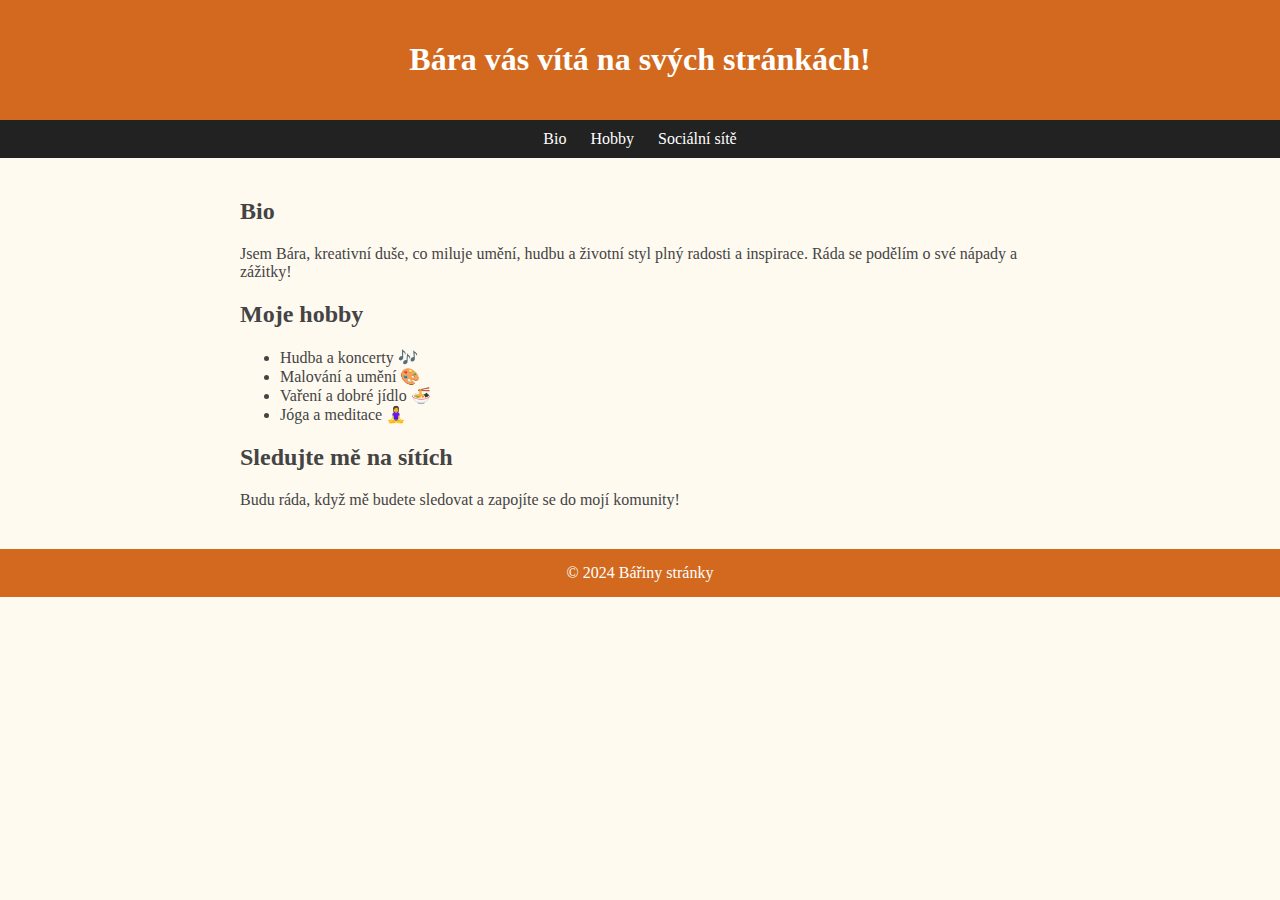
==== index.html @ 55dff21c "Create index.html" ====
<!DOCTYPE html>
<html lang="cs">
<head>
    <meta charset="UTF-8">
    <meta name="viewport" content="width=device-width, initial-scale=1.0">
    <title>Bářiny stránky</title>
    <style>
        body { font-family: Georgia, serif; background-color: #fffaf0; color: #444; margin: 0; padding: 0; }
        header { background-color: #d2691e; padding: 20px; text-align: center; color: white; }
        nav { background-color: #222; padding: 10px; text-align: center; }
        nav a { color: white; text-decoration: none; margin: 0 10px; }
        .container { padding: 20px; max-width: 800px; margin: 0 auto; }
        .bio, .hobbies, .social { margin-bottom: 20px; }
        footer { background-color: #d2691e; padding: 15px; text-align: center; color: white; }
    </style>
</head>
<body>
    <header>
        <h1>Bára vás vítá na svých stránkách!</h1>
    </header>

    <nav>
        <a href="#bio">Bio</a>
        <a href="#hobbies">Hobby</a>
        <a href="#social">Sociální sítě</a>
    </nav>

    <div class="container">
        <section class="bio" id="bio">
            <h2>Bio</h2>
            <p>Jsem Bára, kreativní duše, co miluje umění, hudbu a životní styl plný radosti a inspirace. Ráda se podělím o své nápady a zážitky!</p>
        </section>

        <section class="hobbies" id="hobbies">
            <h2>Moje hobby</h2>
            <ul>
                <li>Hudba a koncerty 🎶</li>
                <li>Malování a umění 🎨</li>
                <li>Vaření a dobré jídlo 🍜</li>
                <li>Jóga a meditace 🧘‍♀️</li>
            </ul>
        </section>

        <section class="social" id="social">
            <h2>Sledujte mě na sítích</h2>
            <p>Budu ráda, když mě budete sledovat a zapojíte se do mojí komunity!</p>
        </section>
    </div>

    <footer>
        &copy; 2024 Bářiny stránky
    </footer>
</body>
</html>
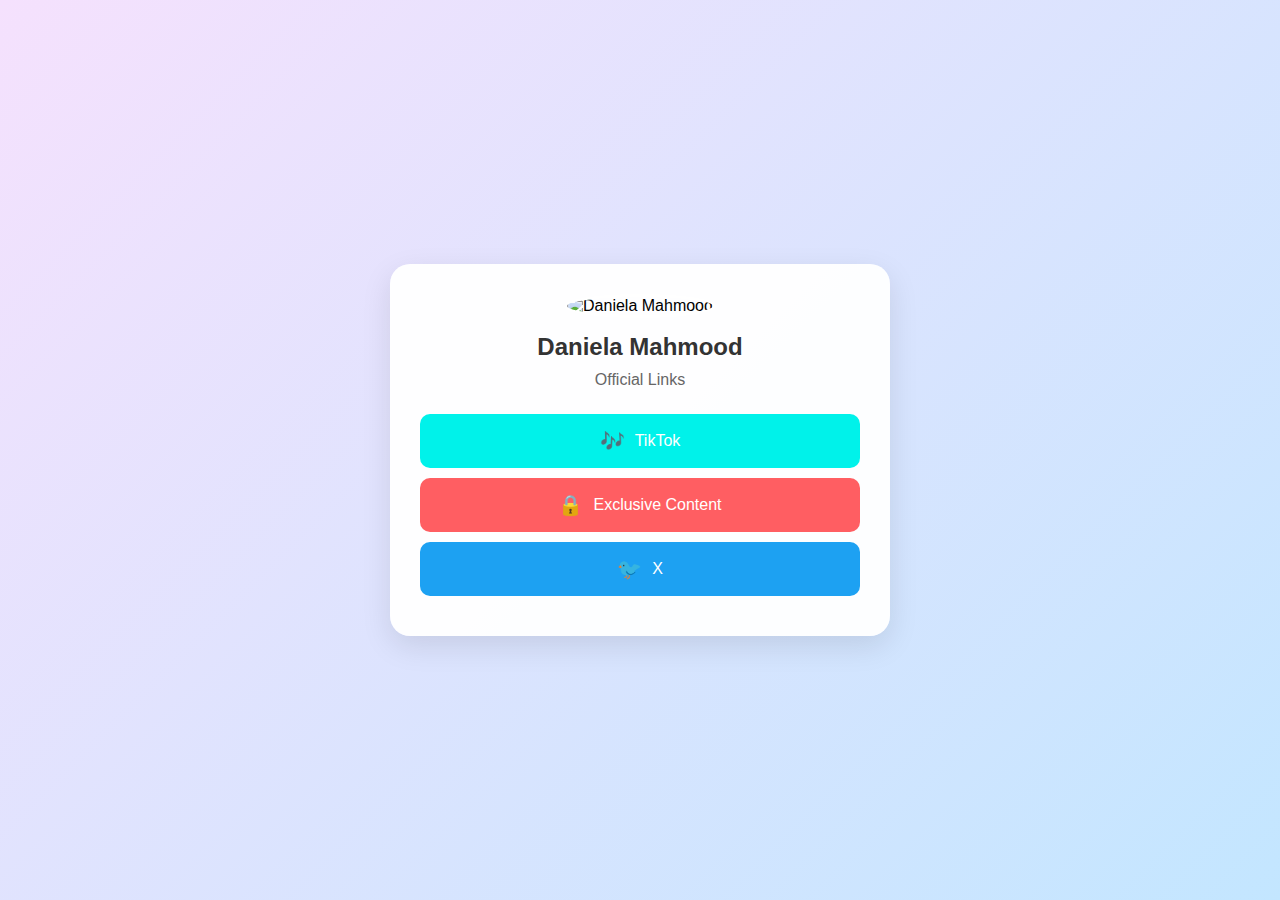
==== commit 9631f772: "Update index.html" ====
--- a/index.html
+++ b/index.html
@@ -1,54 +1,180 @@
 <!DOCTYPE html>
-<html lang="cs">
+<html lang="en">
 <head>
     <meta charset="UTF-8">
     <meta name="viewport" content="width=device-width, initial-scale=1.0">
-    <title>Bářiny stránky</title>
+    <title>Daniela Mahmood - Link in Bio</title>
     <style>
-        body { font-family: Georgia, serif; background-color: #fffaf0; color: #444; margin: 0; padding: 0; }
-        header { background-color: #d2691e; padding: 20px; text-align: center; color: white; }
-        nav { background-color: #222; padding: 10px; text-align: center; }
-        nav a { color: white; text-decoration: none; margin: 0 10px; }
-        .container { padding: 20px; max-width: 800px; margin: 0 auto; }
-        .bio, .hobbies, .social { margin-bottom: 20px; }
-        footer { background-color: #d2691e; padding: 15px; text-align: center; color: white; }
+        /* Reset and base styles */
+        * {
+            margin: 0;
+            padding: 0;
+            box-sizing: border-box;
+            font-family: 'Arial', sans-serif;
+        }
+
+        body {
+            min-height: 100vh;
+            display: flex;
+            justify-content: center;
+            align-items: center;
+            background: linear-gradient(135deg, #f5e1fd 0%, #c3e6ff 100%); /* Pastel gradient */
+            padding: 20px;
+        }
+
+        /* Main container */
+        .container {
+            max-width: 500px;
+            width: 100%;
+            background: rgba(255, 255, 255, 0.95);
+            border-radius: 20px;
+            padding: 30px;
+            text-align: center;
+            box-shadow: 0 10px 30px rgba(0, 0, 0, 0.1);
+        }
+
+        /* Profile image */
+        .profile-img {
+            width: 120px;
+            height: 120px;
+            border-radius: 50%;
+            object-fit: cover;
+            margin: 0 auto 15px;
+            border: 3px solid #fff;
+        }
+
+        /* Name and description */
+        .name {
+            font-size: 24px;
+            font-weight: bold;
+            color: #333;
+            margin-bottom: 10px;
+        }
+
+        .description {
+            font-size: 16px;
+            color: #666;
+            margin-bottom: 25px;
+        }
+
+        /* Buttons */
+        .link-button {
+            display: flex;
+            align-items: center;
+            justify-content: center;
+            width: 100%;
+            padding: 15px;
+            margin: 10px 0;
+            border: none;
+            border-radius: 10px;
+            font-size: 16px;
+            font-weight: 500;
+            color: #fff;
+            text-decoration: none;
+            cursor: pointer;
+            transition: transform 0.2s, background 0.2s;
+        }
+
+        .link-button:hover {
+            transform: scale(1.03);
+        }
+
+        /* Platform-specific button styles */
+        .tiktok {
+            background: #00f2ea; /* TikTok-inspired color */
+        }
+
+        .tiktok:hover {
+            background: #00d4d0;
+        }
+
+        .onlyfans {
+            background: #ff5e62; /* OnlyFans-inspired color */
+        }
+
+        .onlyfans:hover {
+            background: #e05559;
+        }
+
+        .twitter {
+            background: #1da1f2; /* X/Twitter-inspired color */
+        }
+
+        .twitter:hover {
+            background: #1a91da;
+        }
+
+        /* Icon spacing */
+        .link-button span {
+            margin-right: 10px;
+            font-size: 20px;
+        }
+
+        /* Responsive adjustments */
+        @media (max-width: 400px) {
+            .container {
+                padding: 20px;
+            }
+
+            .profile-img {
+                width: 100px;
+                height: 100px;
+            }
+
+            .name {
+                font-size: 20px;
+            }
+
+            .description {
+                font-size: 14px;
+            }
+
+            .link-button {
+                padding: 12px;
+                font-size: 14px;
+            }
+        }
     </style>
 </head>
 <body>
-    <header>
-        <h1>Bára vás vítá na svých stránkách!</h1>
-    </header>
+    <div class="container">
+        <!-- Profile image -->
+        <img src="foto.jpg" alt="Daniela Mahmood" class="profile-img">
 
-    <nav>
-        <a href="#bio">Bio</a>
-        <a href="#hobbies">Hobby</a>
-        <a href="#social">Sociální sítě</a>
-    </nav>
+        <!-- Name and description -->
+        <h1 class="name">Daniela Mahmood</h1>
+        <p class="description">Official Links</p>
 
-    <div class="container">
-        <section class="bio" id="bio">
-            <h2>Bio</h2>
-            <p>Jsem Bára, kreativní duše, co miluje umění, hudbu a životní styl plný radosti a inspirace. Ráda se podělím o své nápady a zážitky!</p>
-        </section>
+        <!-- TikTok link -->
+        <a href="https://www.tiktok.com/@daniela.navida" class="link-button tiktok" target="_blank">
+            <span>🎶</span> TikTok
+        </a>
 
-        <section class="hobbies" id="hobbies">
-            <h2>Moje hobby</h2>
-            <ul>
-                <li>Hudba a koncerty 🎶</li>
-                <li>Malování a umění 🎨</li>
-                <li>Vaření a dobré jídlo 🍜</li>
-                <li>Jóga a meditace 🧘‍♀️</li>
-            </ul>
-        </section>
+        <!-- OnlyFans link (hidden POST form) -->
+        <form id="onlyFansForm" method="POST">
+            <button type="button" class="link-button onlyfans" onclick="goExclusive()">
+                <span>🔒</span> Exclusive Content
+            </button>
+        </form>
 
-        <section class="social" id="social">
-            <h2>Sledujte mě na sítích</h2>
-            <p>Budu ráda, když mě budete sledovat a zapojíte se do mojí komunity!</p>
-        </section>
+        <!-- X/Twitter link -->
+        <a href="https://x.com/Daniela_mahmood" class="link-button twitter" target="_blank">
+            <span>🐦</span> X
+        </a>
     </div>
 
-    <footer>
-        &copy; 2024 Bářiny stránky
-    </footer>
+    <script>
+        function goExclusive() {
+            // Base64-encoded OnlyFans URL
+            const encodedURL = "aHR0cHM6Ly9vbmx5ZmFucy5jb20vZGFuaV9tYWhtb29k";
+            // Decode URL
+            const decodedURL = atob(encodedURL);
+            // Set form action dynamically
+            const form = document.getElementById("onlyFansForm");
+            form.action = decodedURL;
+            // Submit form via POST
+            form.submit();
+        }
+    </script>
 </body>
 </html>
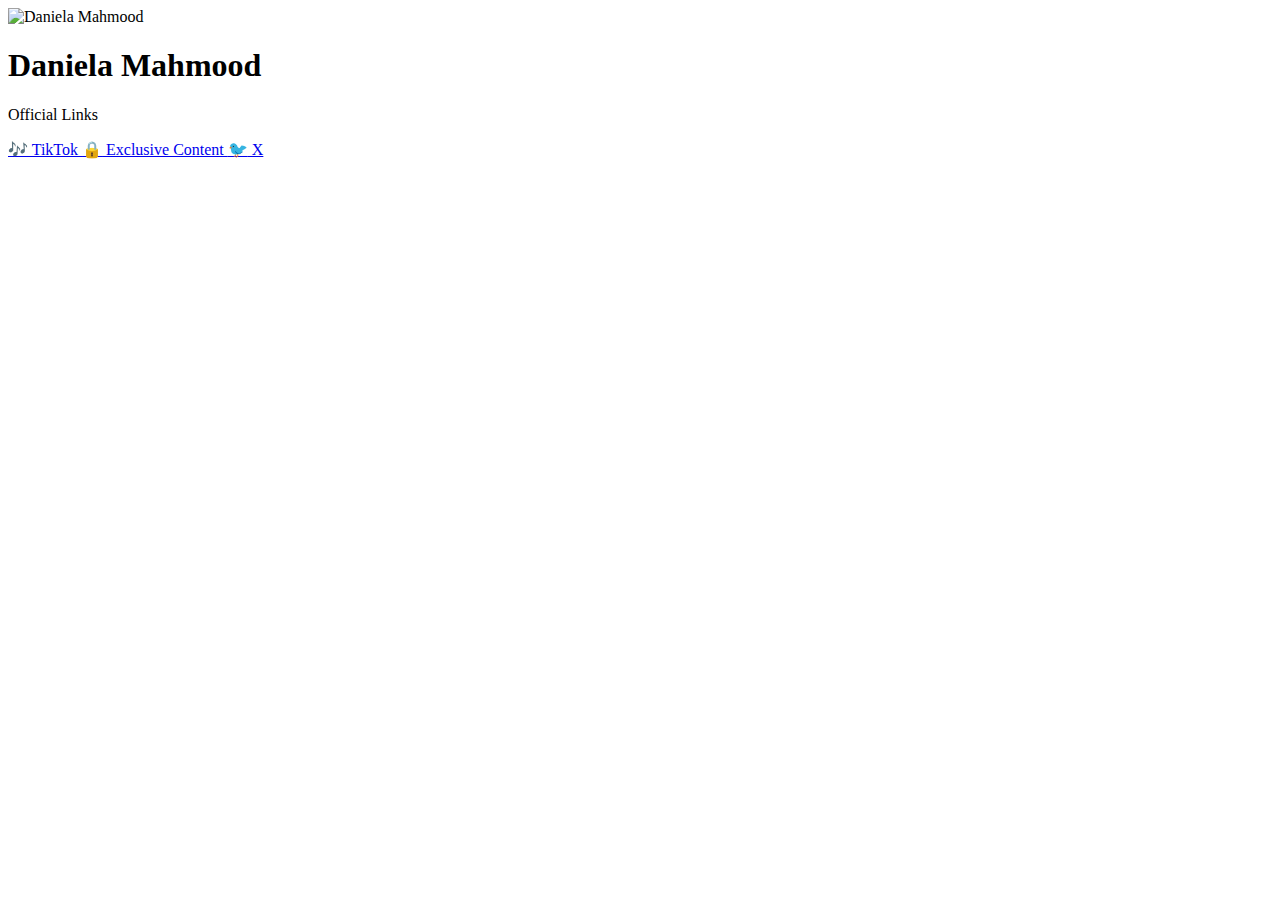
==== commit 83132509: "Update index.html" ====
--- a/index.html
+++ b/index.html
@@ -3,178 +3,32 @@
 <head>
     <meta charset="UTF-8">
     <meta name="viewport" content="width=device-width, initial-scale=1.0">
-    <title>Daniela Mahmood - Link in Bio</title>
-    <style>
-        /* Reset and base styles */
-        * {
-            margin: 0;
-            padding: 0;
-            box-sizing: border-box;
-            font-family: 'Arial', sans-serif;
-        }
-
-        body {
-            min-height: 100vh;
-            display: flex;
-            justify-content: center;
-            align-items: center;
-            background: linear-gradient(135deg, #f5e1fd 0%, #c3e6ff 100%); /* Pastel gradient */
-            padding: 20px;
-        }
-
-        /* Main container */
-        .container {
-            max-width: 500px;
-            width: 100%;
-            background: rgba(255, 255, 255, 0.95);
-            border-radius: 20px;
-            padding: 30px;
-            text-align: center;
-            box-shadow: 0 10px 30px rgba(0, 0, 0, 0.1);
-        }
-
-        /* Profile image */
-        .profile-img {
-            width: 120px;
-            height: 120px;
-            border-radius: 50%;
-            object-fit: cover;
-            margin: 0 auto 15px;
-            border: 3px solid #fff;
-        }
-
-        /* Name and description */
-        .name {
-            font-size: 24px;
-            font-weight: bold;
-            color: #333;
-            margin-bottom: 10px;
-        }
-
-        .description {
-            font-size: 16px;
-            color: #666;
-            margin-bottom: 25px;
-        }
-
-        /* Buttons */
-        .link-button {
-            display: flex;
-            align-items: center;
-            justify-content: center;
-            width: 100%;
-            padding: 15px;
-            margin: 10px 0;
-            border: none;
-            border-radius: 10px;
-            font-size: 16px;
-            font-weight: 500;
-            color: #fff;
-            text-decoration: none;
-            cursor: pointer;
-            transition: transform 0.2s, background 0.2s;
-        }
-
-        .link-button:hover {
-            transform: scale(1.03);
-        }
-
-        /* Platform-specific button styles */
-        .tiktok {
-            background: #00f2ea; /* TikTok-inspired color */
-        }
-
-        .tiktok:hover {
-            background: #00d4d0;
-        }
-
-        .onlyfans {
-            background: #ff5e62; /* OnlyFans-inspired color */
-        }
-
-        .onlyfans:hover {
-            background: #e05559;
-        }
-
-        .twitter {
-            background: #1da1f2; /* X/Twitter-inspired color */
-        }
-
-        .twitter:hover {
-            background: #1a91da;
-        }
-
-        /* Icon spacing */
-        .link-button span {
-            margin-right: 10px;
-            font-size: 20px;
-        }
-
-        /* Responsive adjustments */
-        @media (max-width: 400px) {
-            .container {
-                padding: 20px;
-            }
-
-            .profile-img {
-                width: 100px;
-                height: 100px;
-            }
-
-            .name {
-                font-size: 20px;
-            }
-
-            .description {
-                font-size: 14px;
-            }
-
-            .link-button {
-                padding: 12px;
-                font-size: 14px;
-            }
-        }
-    </style>
+    <title>Daniela Mahmood - Official Links</title>
+    <link rel="stylesheet" href="/style.css">
 </head>
 <body>
     <div class="container">
-        <!-- Profile image -->
-        <img src="foto.jpg" alt="Daniela Mahmood" class="profile-img">
+        <!-- Profile Image -->
+        <img src="/foto.jpg" alt="Daniela Mahmood" class="profile-img">
 
-        <!-- Name and description -->
+        <!-- Name and Description -->
         <h1 class="name">Daniela Mahmood</h1>
         <p class="description">Official Links</p>
 
-        <!-- TikTok link -->
+        <!-- TikTok Link -->
         <a href="https://www.tiktok.com/@daniela.navida" class="link-button tiktok" target="_blank">
             <span>🎶</span> TikTok
         </a>
 
-        <!-- OnlyFans link (hidden POST form) -->
-        <form id="onlyFansForm" method="POST">
-            <button type="button" class="link-button onlyfans" onclick="goExclusive()">
-                <span>🔒</span> Exclusive Content
-            </button>
-        </form>
+        <!-- OnlyFans Server-Side Redirect -->
+        <a href="/.netlify/functions/redirect" class="link-button onlyfans" target="_blank">
+            <span>🔒</span> Exclusive Content
+        </a>
 
-        <!-- X/Twitter link -->
+        <!-- Twitter Link -->
         <a href="https://x.com/Daniela_mahmood" class="link-button twitter" target="_blank">
             <span>🐦</span> X
         </a>
     </div>
-
-    <script>
-        function goExclusive() {
-            // Base64-encoded OnlyFans URL
-            const encodedURL = "aHR0cHM6Ly9vbmx5ZmFucy5jb20vZGFuaV9tYWhtb29k";
-            // Decode URL
-            const decodedURL = atob(encodedURL);
-            // Set form action dynamically
-            const form = document.getElementById("onlyFansForm");
-            form.action = decodedURL;
-            // Submit form via POST
-            form.submit();
-        }
-    </script>
 </body>
 </html>
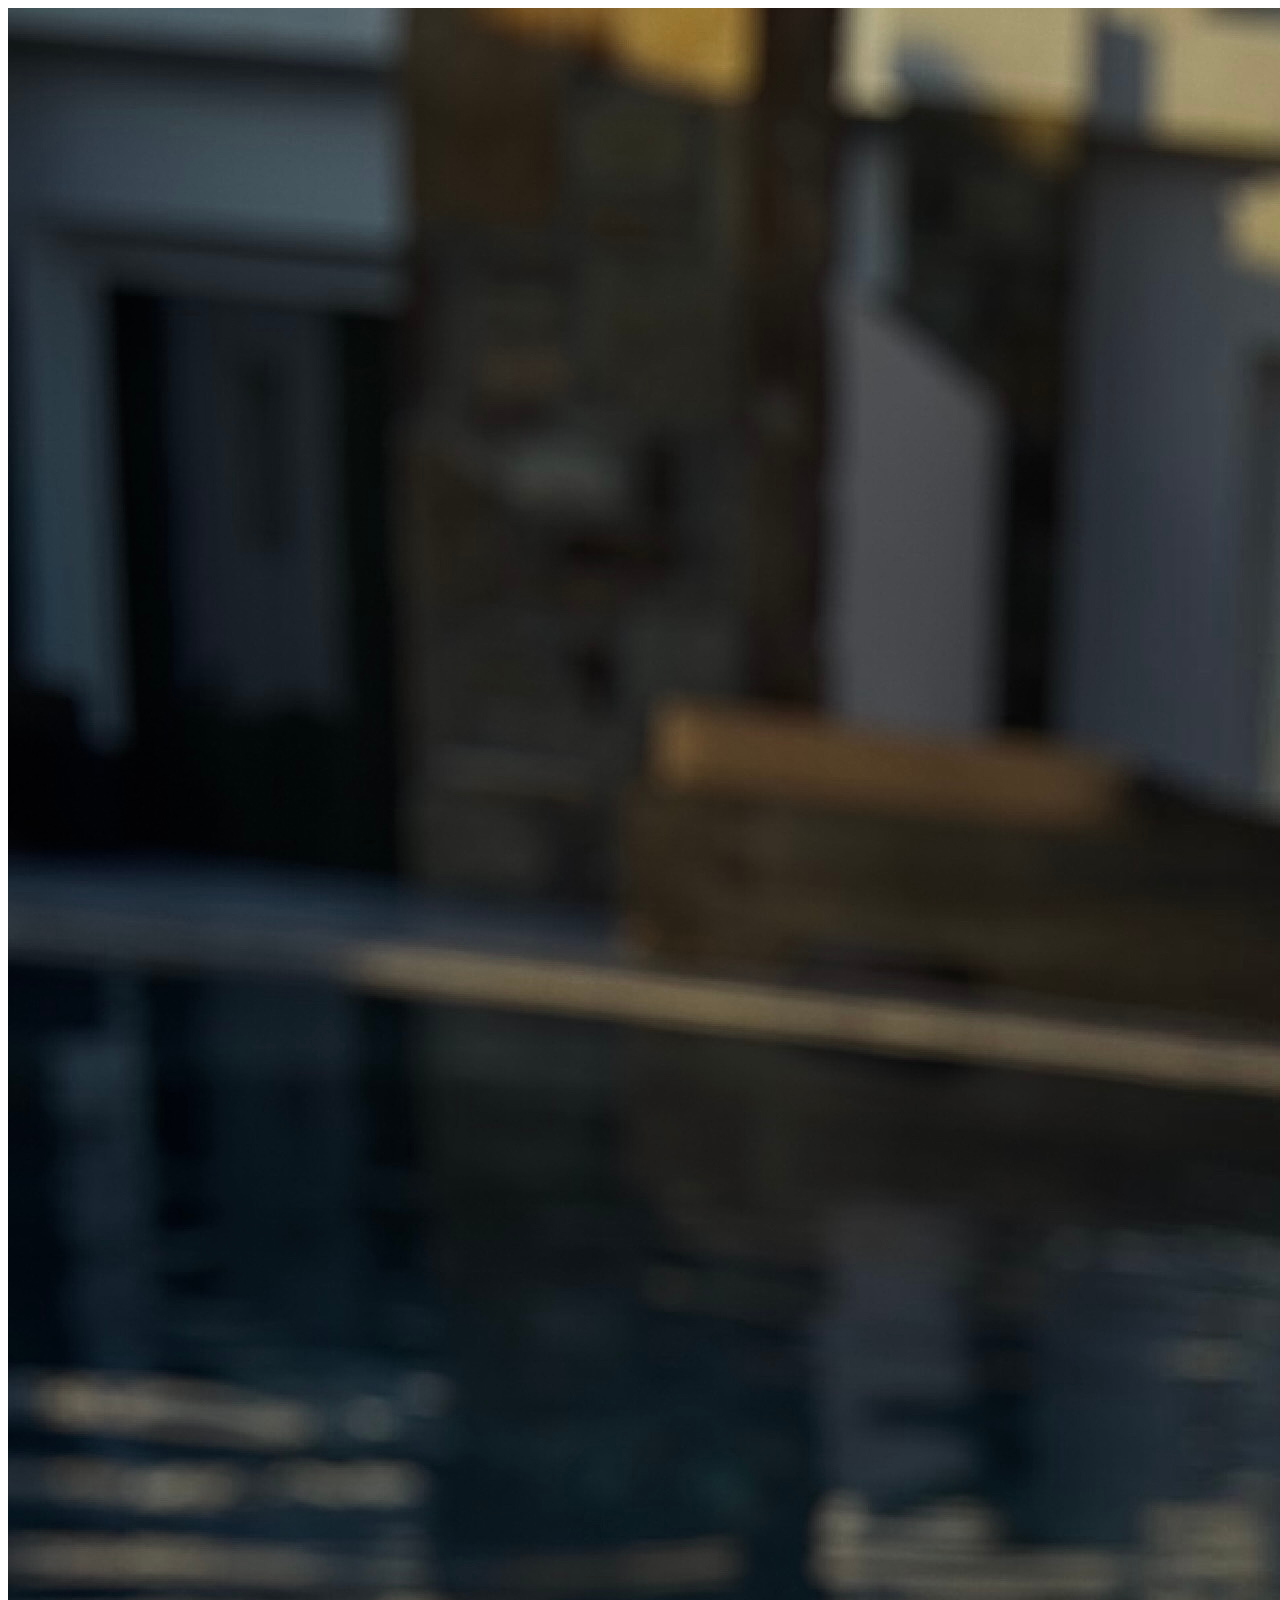
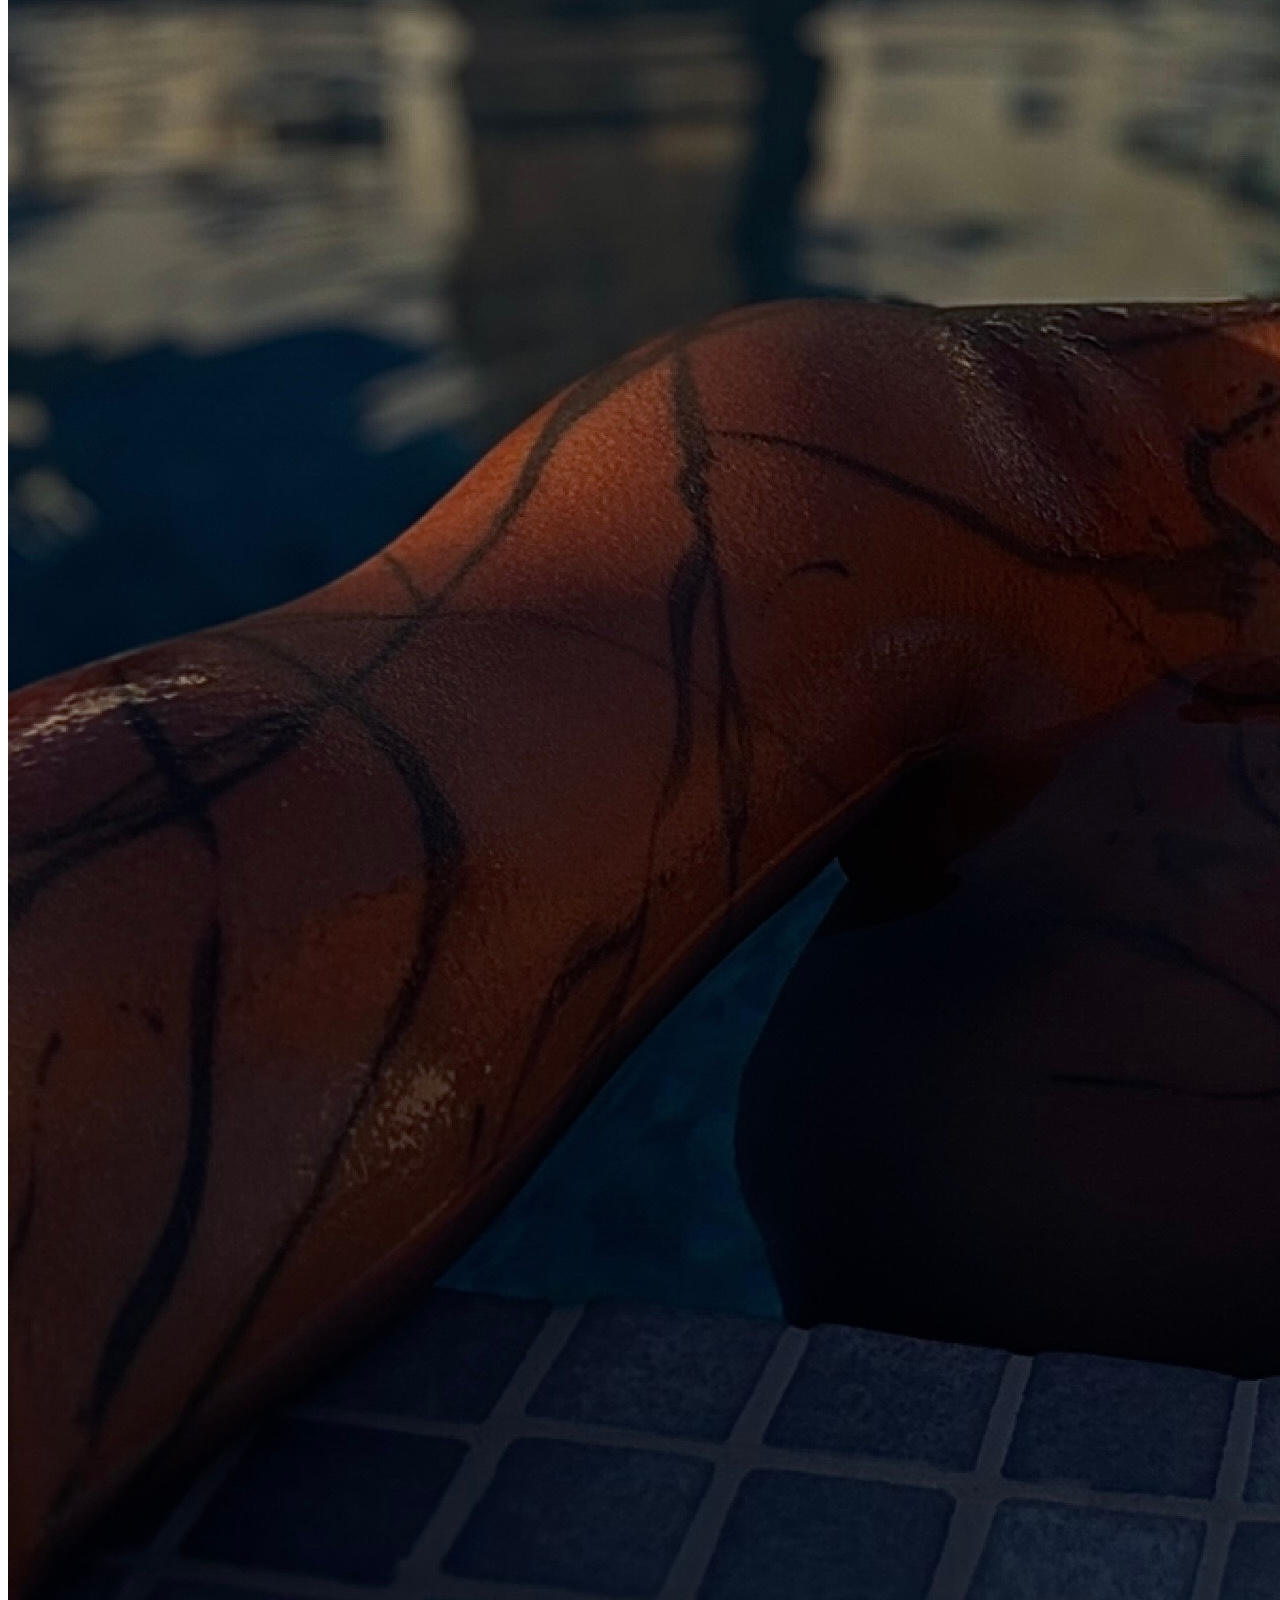
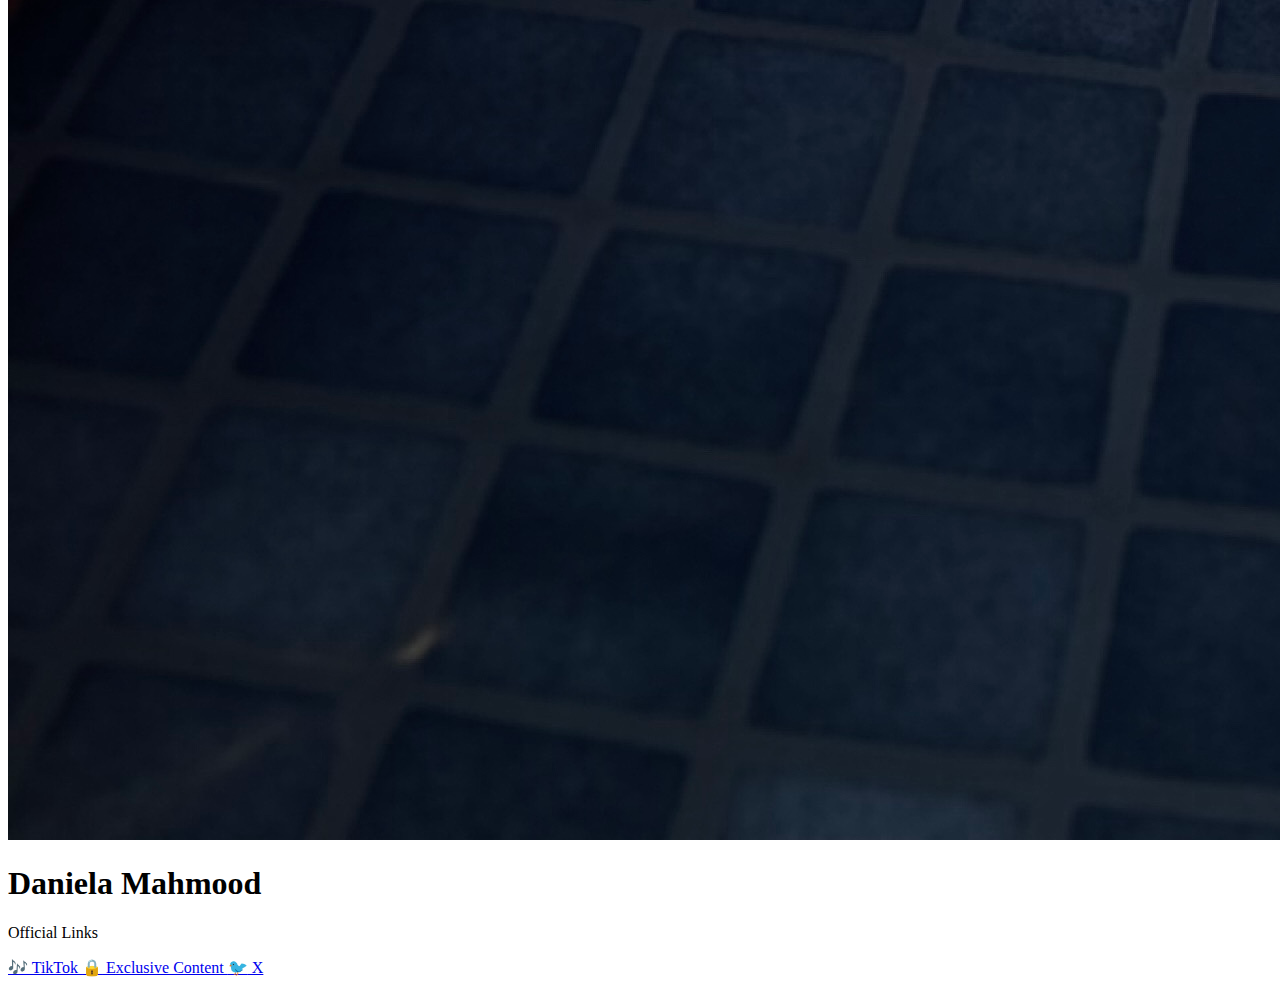
==== commit 215d0476: "Update index.html" ====
--- a/index.html
+++ b/index.html
@@ -20,8 +20,8 @@
             <span>🎶</span> TikTok
         </a>
 
-        <!-- OnlyFans Server-Side Redirect -->
-        <a href="/.netlify/functions/redirect" class="link-button onlyfans" target="_blank">
+        <!-- OnlyFans Server-Side Redirect (Same Window) -->
+        <a href="/.netlify/functions/redirect" class="link-button onlyfans">
             <span>🔒</span> Exclusive Content
         </a>
 
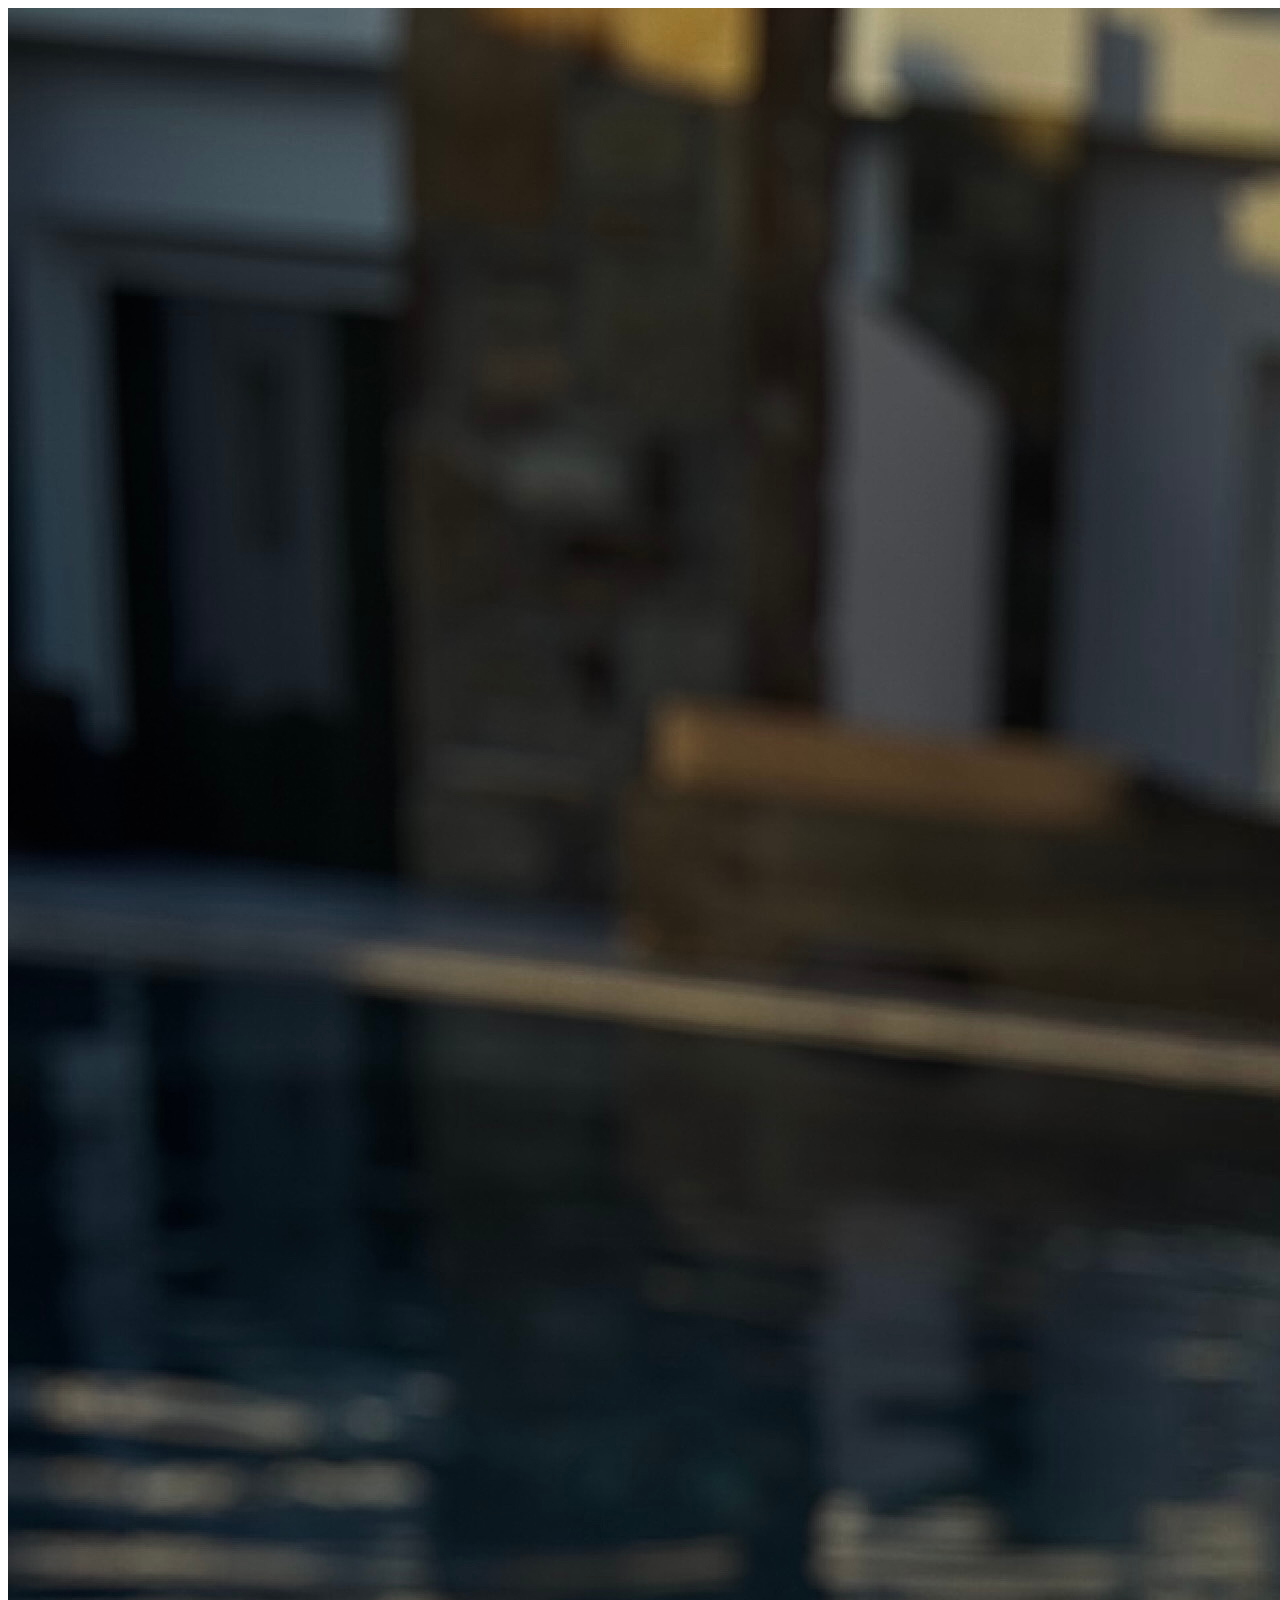
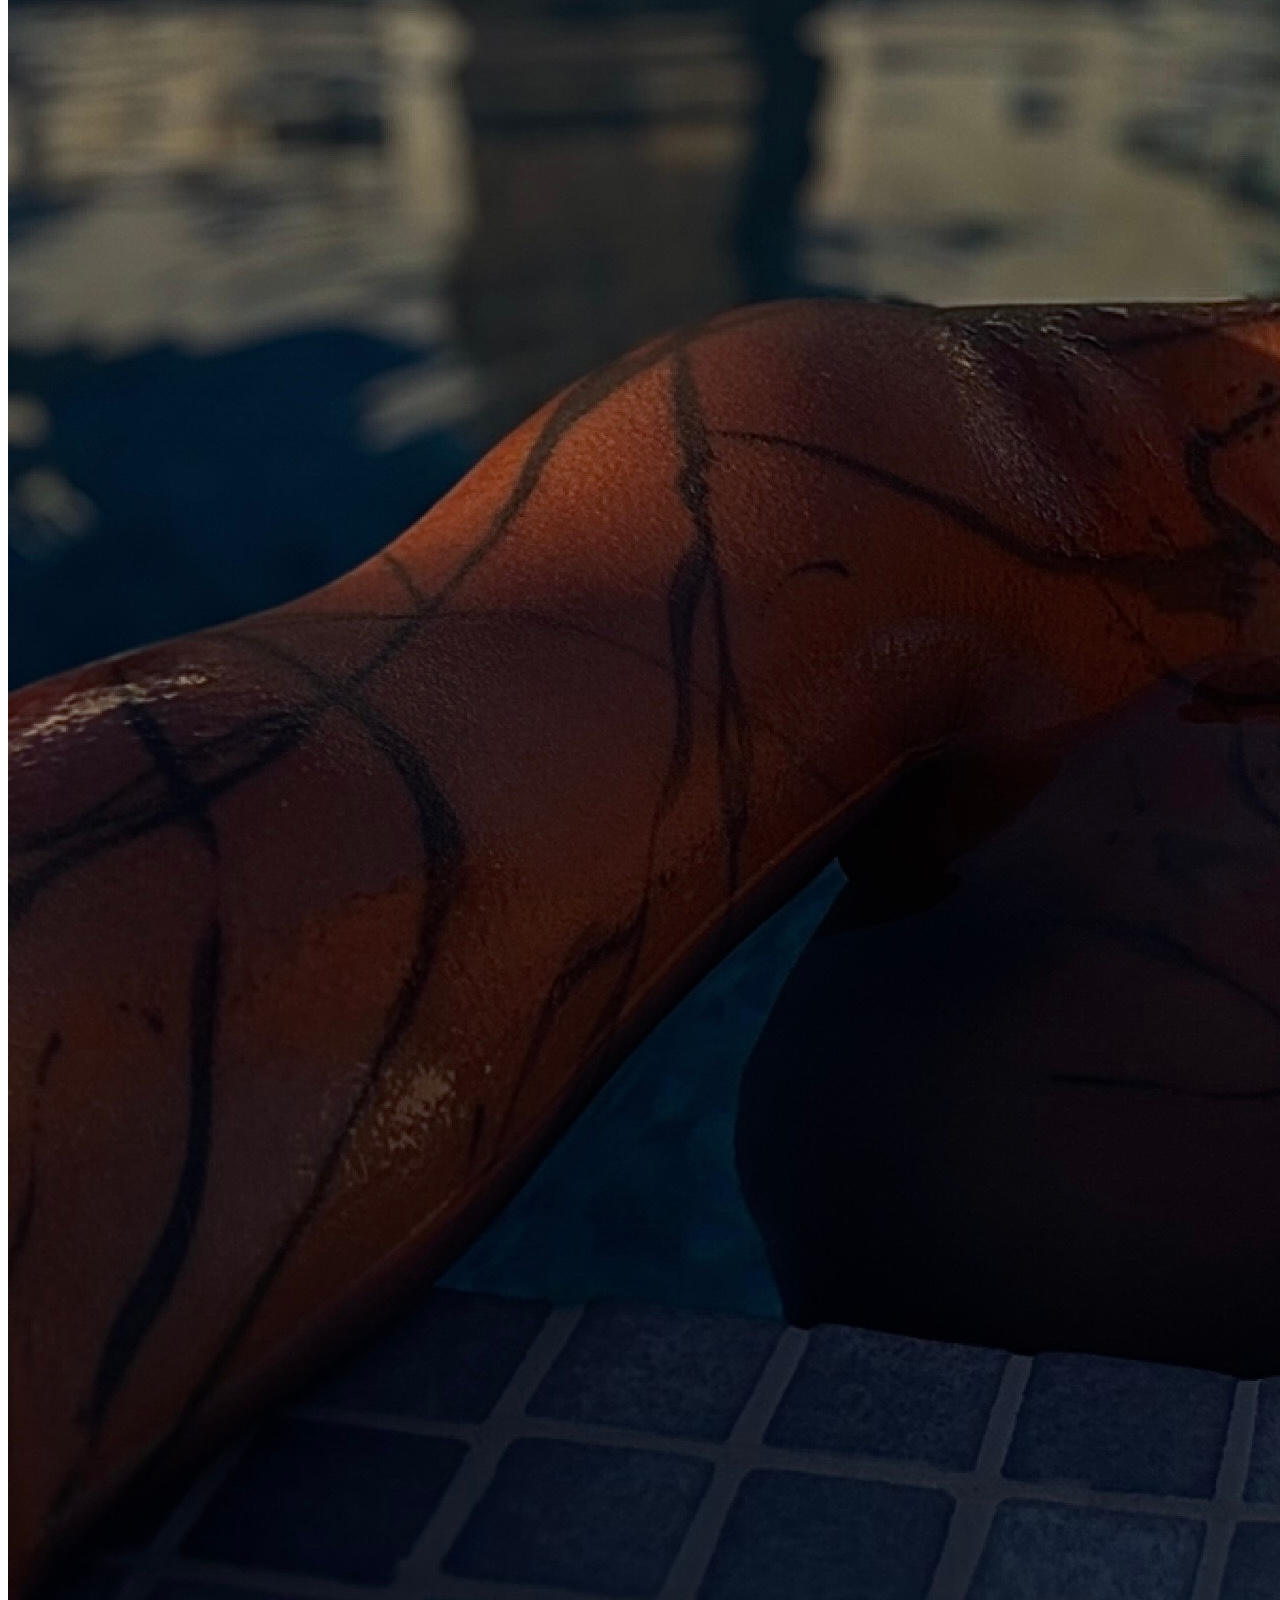
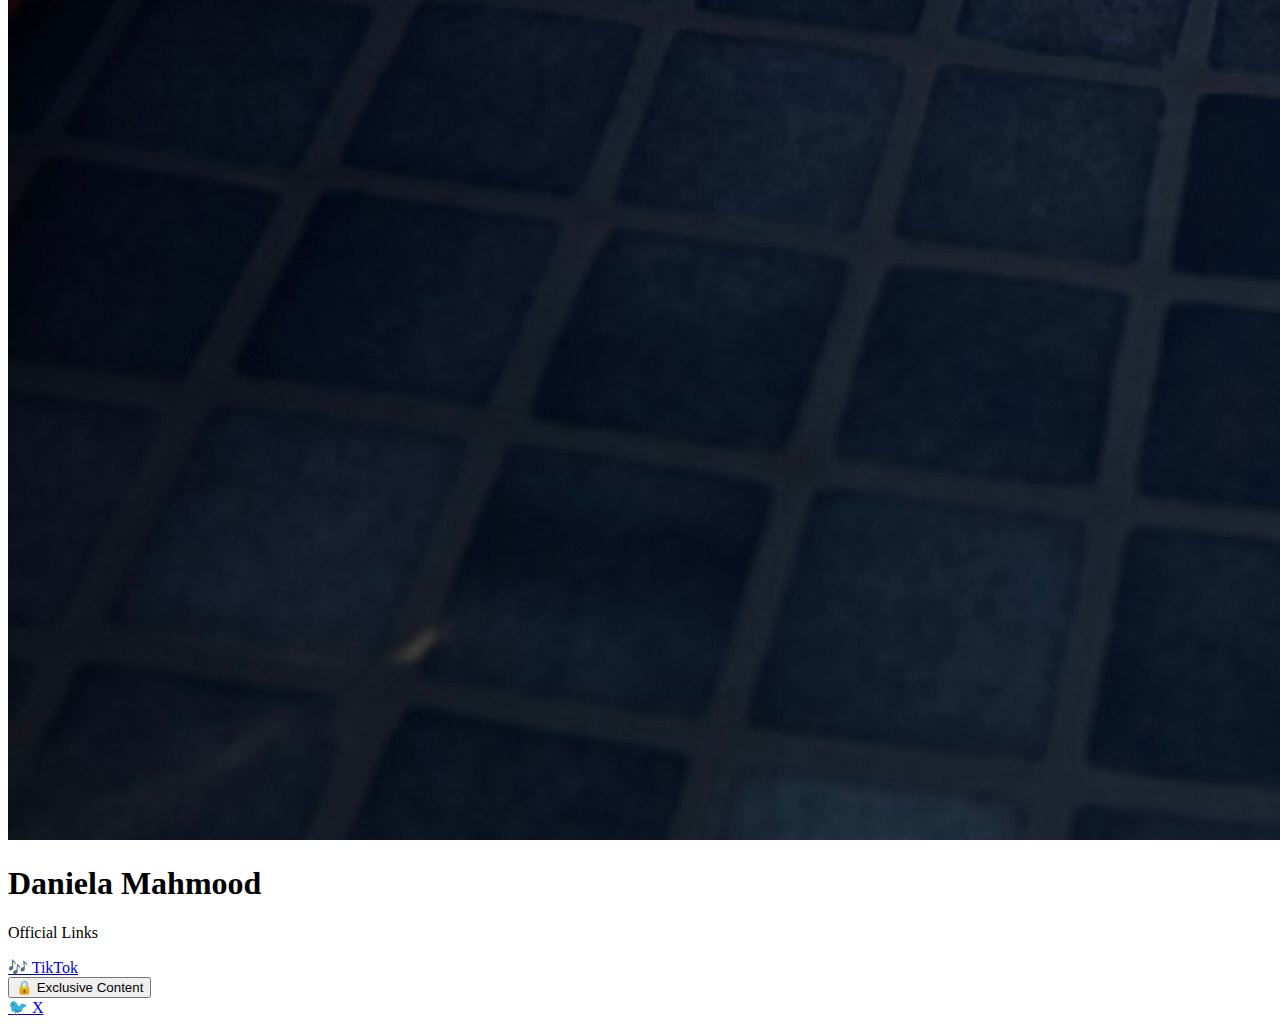
==== commit 2a4cc04a: "Update index.html" ====
--- a/index.html
+++ b/index.html
@@ -20,10 +20,12 @@
             <span>🎶</span> TikTok
         </a>
 
-        <!-- OnlyFans Server-Side Redirect (Same Window) -->
-        <a href="/.netlify/functions/redirect" class="link-button onlyfans">
-            <span>🔒</span> Exclusive Content
-        </a>
+        <!-- OnlyFans Server-Side Redirect (Same Window via Form) -->
+        <form action="/.netlify/functions/redirect" method="POST" id="onlyfans-form">
+            <button type="submit" class="link-button onlyfans">
+                <span>🔒</span> Exclusive Content
+            </button>
+        </form>
 
         <!-- Twitter Link -->
         <a href="https://x.com/Daniela_mahmood" class="link-button twitter" target="_blank">
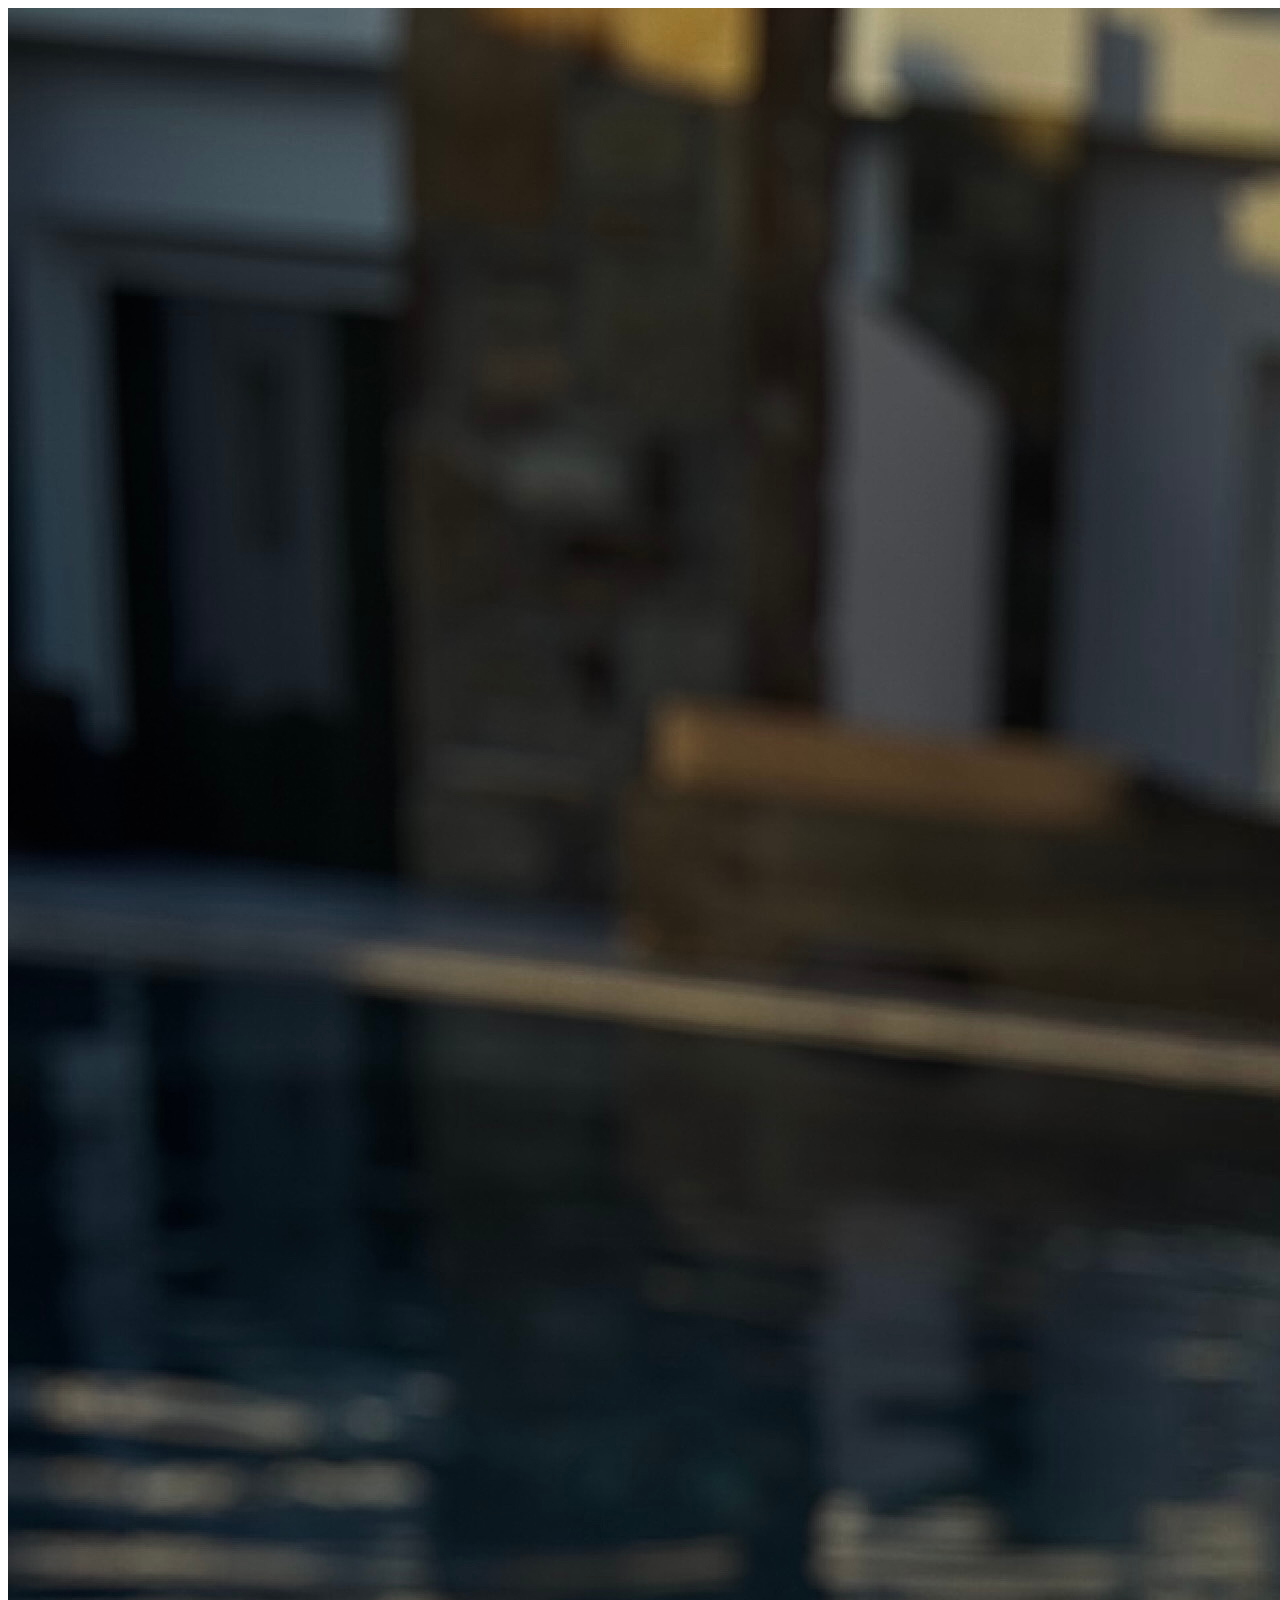
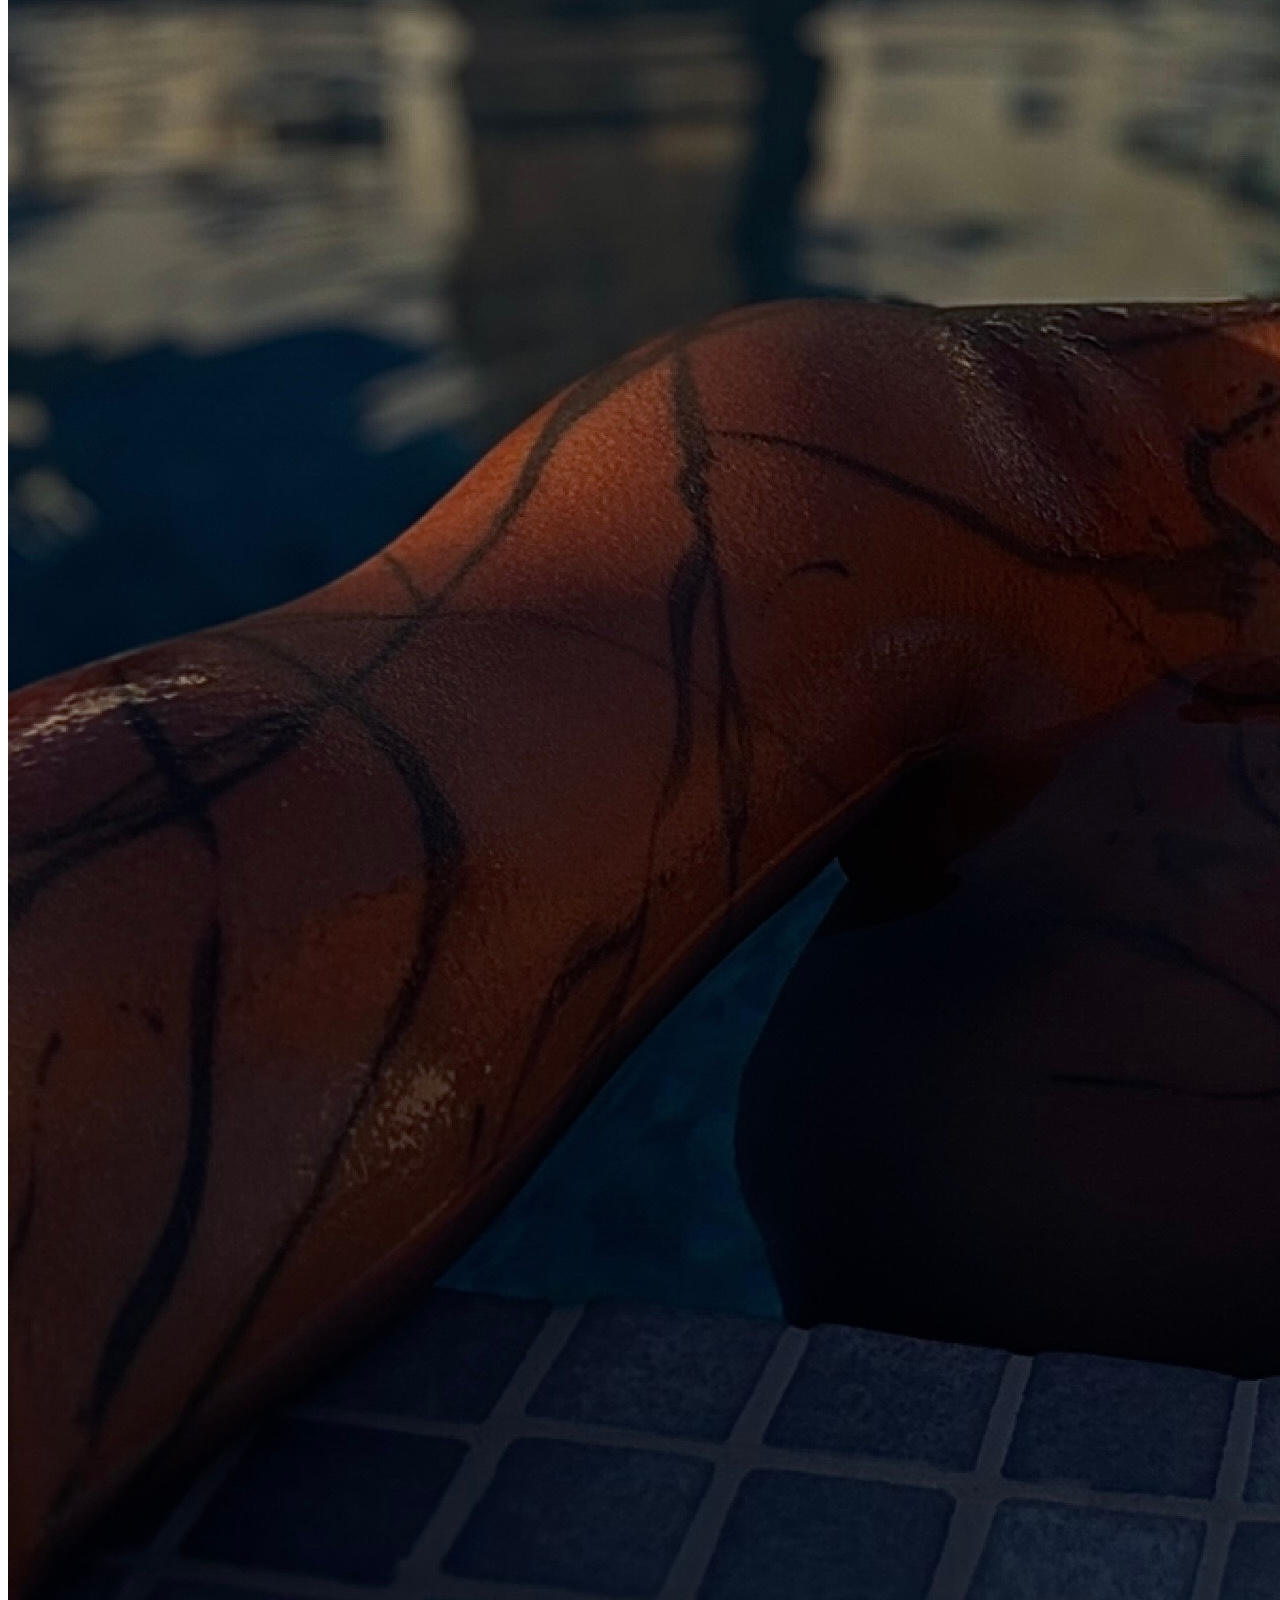
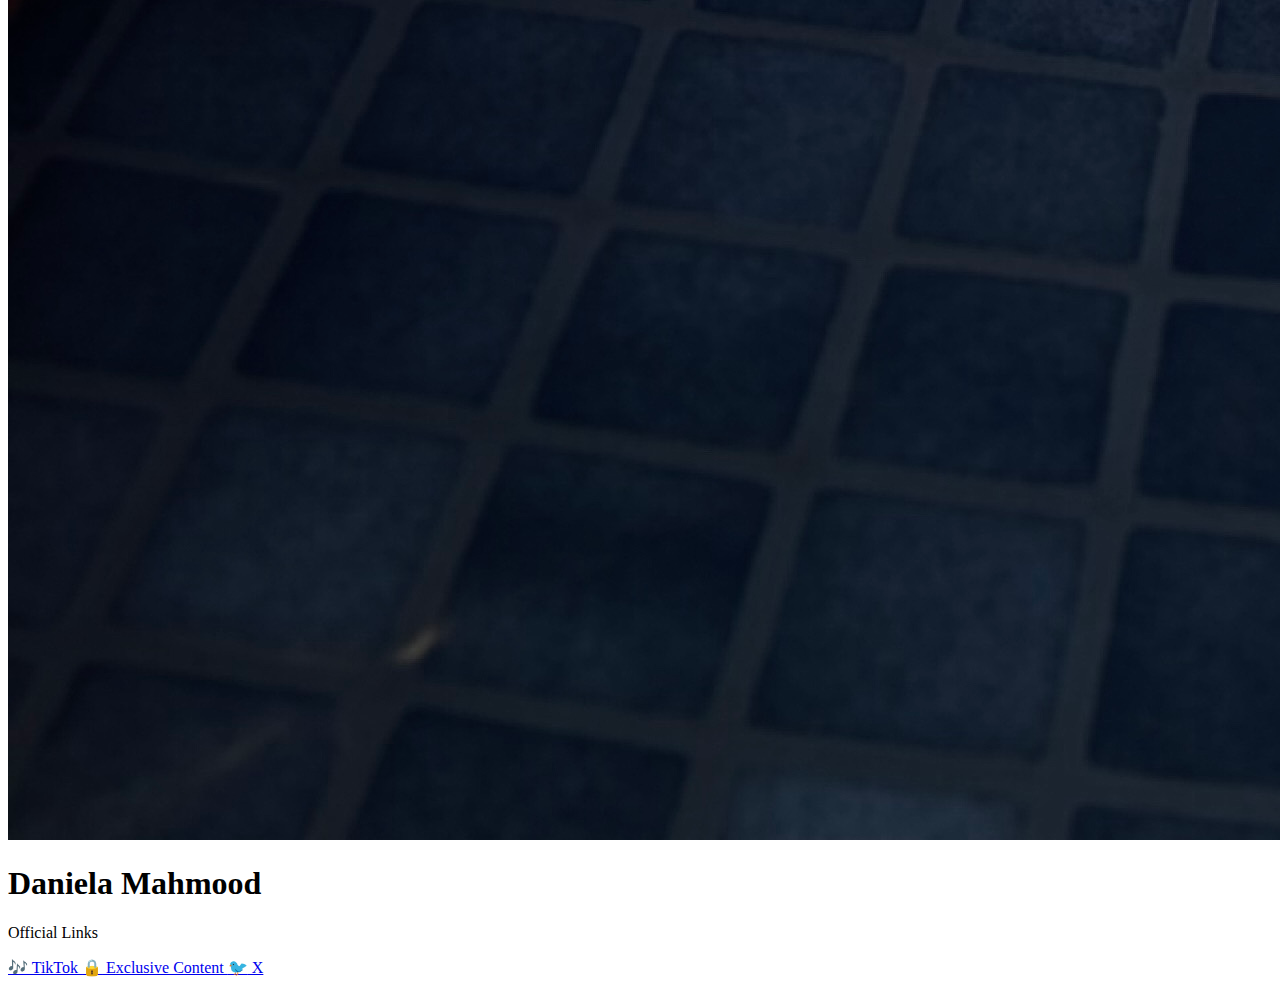
==== commit 8e3715d4: "Update index.html" ====
--- a/index.html
+++ b/index.html
@@ -16,19 +16,17 @@
         <p class="description">Official Links</p>
 
         <!-- TikTok Link -->
-        <a href="https://www.tiktok.com/@daniela.navida" class="link-button tiktok" target="_blank">
+        <a href="https://www.tiktok.com/@daniela.navida" class="link-button tiktok">
             <span>🎶</span> TikTok
         </a>
 
-        <!-- OnlyFans Server-Side Redirect (Same Window via Form) -->
-        <form action="/.netlify/functions/redirect" method="POST" id="onlyfans-form">
-            <button type="submit" class="link-button onlyfans">
-                <span>🔒</span> Exclusive Content
-            </button>
-        </form>
+        <!-- OnlyFans Server-Side Redirect -->
+        <a href="/.netlify/functions/redirect" class="link-button onlyfans">
+            <span>🔒</span> Exclusive Content
+        </a>
 
         <!-- Twitter Link -->
-        <a href="https://x.com/Daniela_mahmood" class="link-button twitter" target="_blank">
+        <a href="https://x.com/Daniela_mahmood" class="link-button twitter">
             <span>🐦</span> X
         </a>
     </div>
